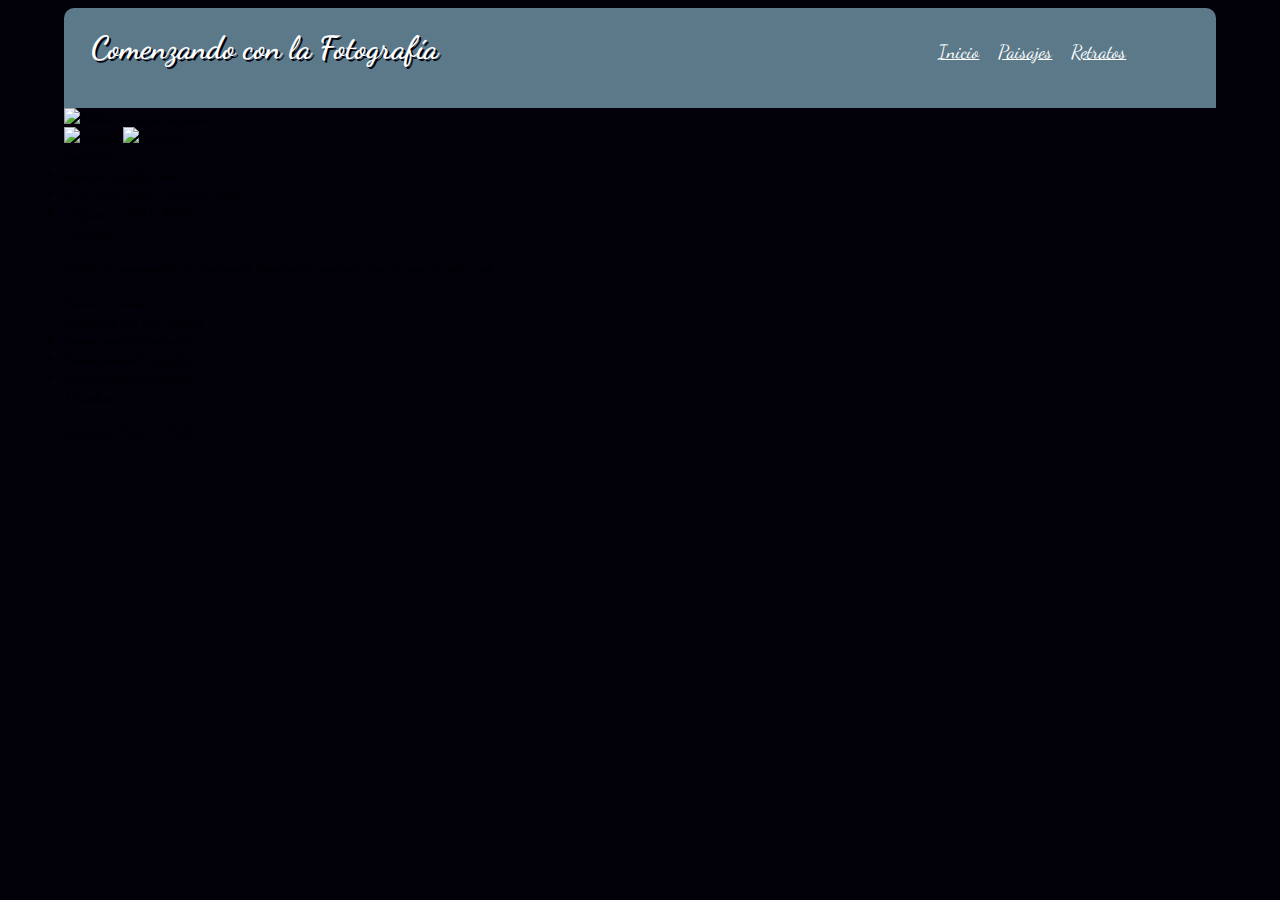
==== index.html @ ba5ee23f "Estructura y contenido sin estilos. Estilos en Header, solo falta sacar el subrayado del link actual" ====
<!DOCTYPE html>
<html>
  <head>
    <meta charset="utf-8">
    <meta name="viewport" content="width=device-width,initial-scale=1.0">
    <title>Web de Fotografía</title>
    <link rel="stylesheet" href="css/estilos.css">
    <link href="https://fonts.googleapis.com/css?family=Dancing+Script" rel="stylesheet">
  </head>
  <body>
    <header>
      <h1>Comenzando con la Fotografía</h1>
      <nav id="menu-principal">
        <a href="index.html">Inicio</a>
        <a href="html/paisajes.html">Paisajes</a>
        <a href="html/retratos.html">Retratos</a>
      </nav>
    </header>
    <section>
      <img src="imagenes/velero.jpg" alt="Velero en agua espejada">
    </section>
    <section>
      <img src="imagenes/paisaje.jpg" alt="Paisaje">
      <img src="imagenes/retrato.jpg" alt="Retrato">
    </section>
    <footer>
      <article class="pie">Contacto
        <li>info@fotografia.com</li>
        <li>9 de Julio 100 - Buenos Aires</li>
        <li>Teléfono: 5200-3486</li>
      </article>
      <article class="pie">Términos
        <p>Usted es responsable de cualquier honorario asociado con el uso de esta web</p>
      </article>
      <article class="pie">Redes Sociales
        <li>Comparte con tus amigos</li>
        <li>ComenzandoFotografia</li>
        <li>ComenzandoFotografia</li>
        <li>ComenzandoFotografia</li>
      </article>
      <article class="pie">Derechos
        <p>Carolina Padin © 2017</p>
      </article>
    </footer>
  </body>
</html>
---- css/estilos.css ----
body{
  font-family: "Dancing Script";
  background-color: #02010a;
  width: 90%;
  margin-left: 5%;
}
header{
  height: 100px;
  background-color: #5b7989;
  color: white;
  border-radius: 10px 10px 0px 0px;
  display: flex;
  flex-direction: row;
  flex-wrap: nowrap;
  padding-left: 1%;
}
header h1{
  text-shadow: 2px 2px #02010a;
  width: 75%;
  margin-left: 15px;
}
nav{
  margin-top: 32px;
  width: 25%;
  padding-right: 15px;
}
nav a{
  font-size: 1.2em;
  color: white;
  margin-left: 15px;
}
a:active{
  text-decoration:none;
}
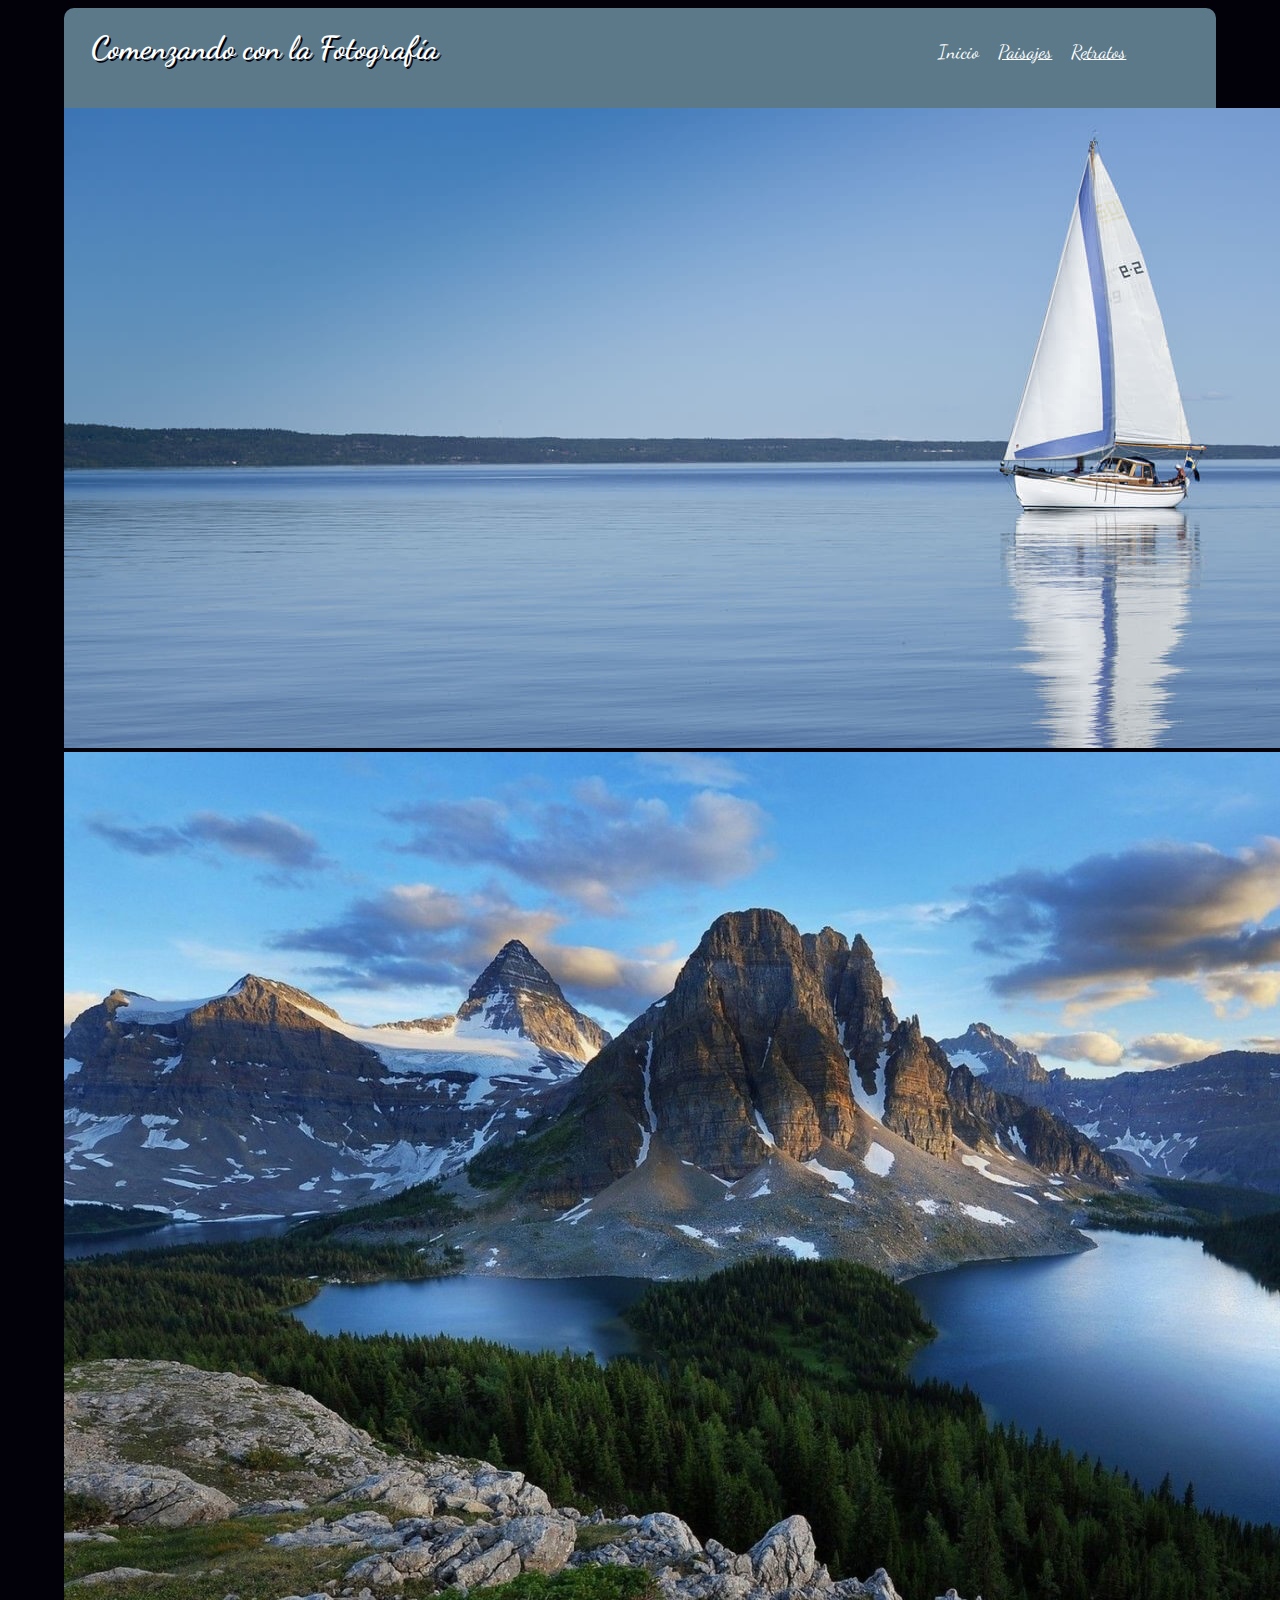
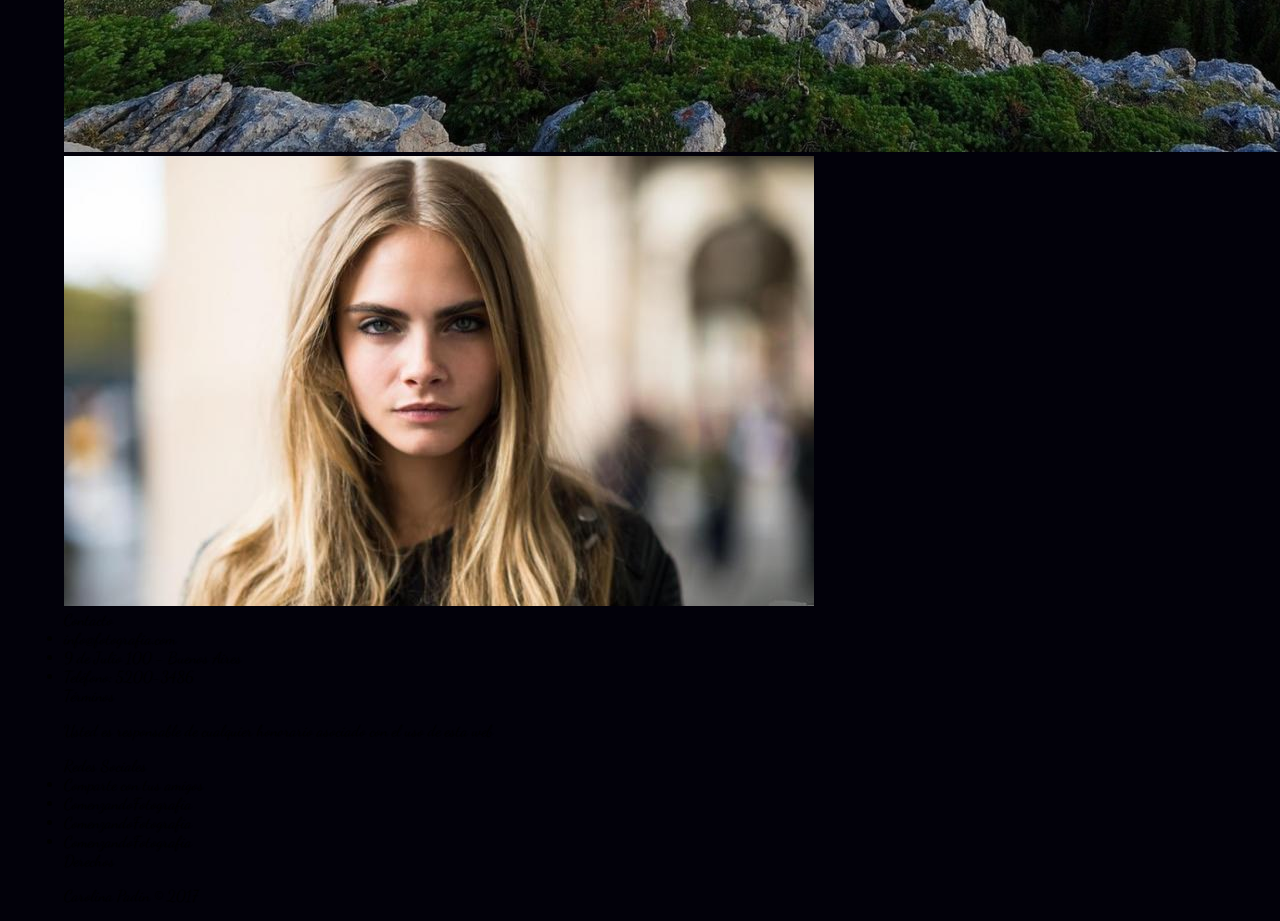
==== commit b73cb8c5: "Header completo" ====
--- a/index.html
+++ b/index.html
@@ -11,7 +11,7 @@
     <header>
       <h1>Comenzando con la Fotografía</h1>
       <nav id="menu-principal">
-        <a href="index.html">Inicio</a>
+        <a href="index.html" class="nosubrayado">Inicio</a>
         <a href="html/paisajes.html">Paisajes</a>
         <a href="html/retratos.html">Retratos</a>
       </nav>
--- a/css/estilos.css
+++ b/css/estilos.css
@@ -29,6 +29,6 @@
   color: white;
   margin-left: 15px;
 }
-a:active{
-  text-decoration:none;
+.nosubrayado{
+  text-decoration: none;
 }
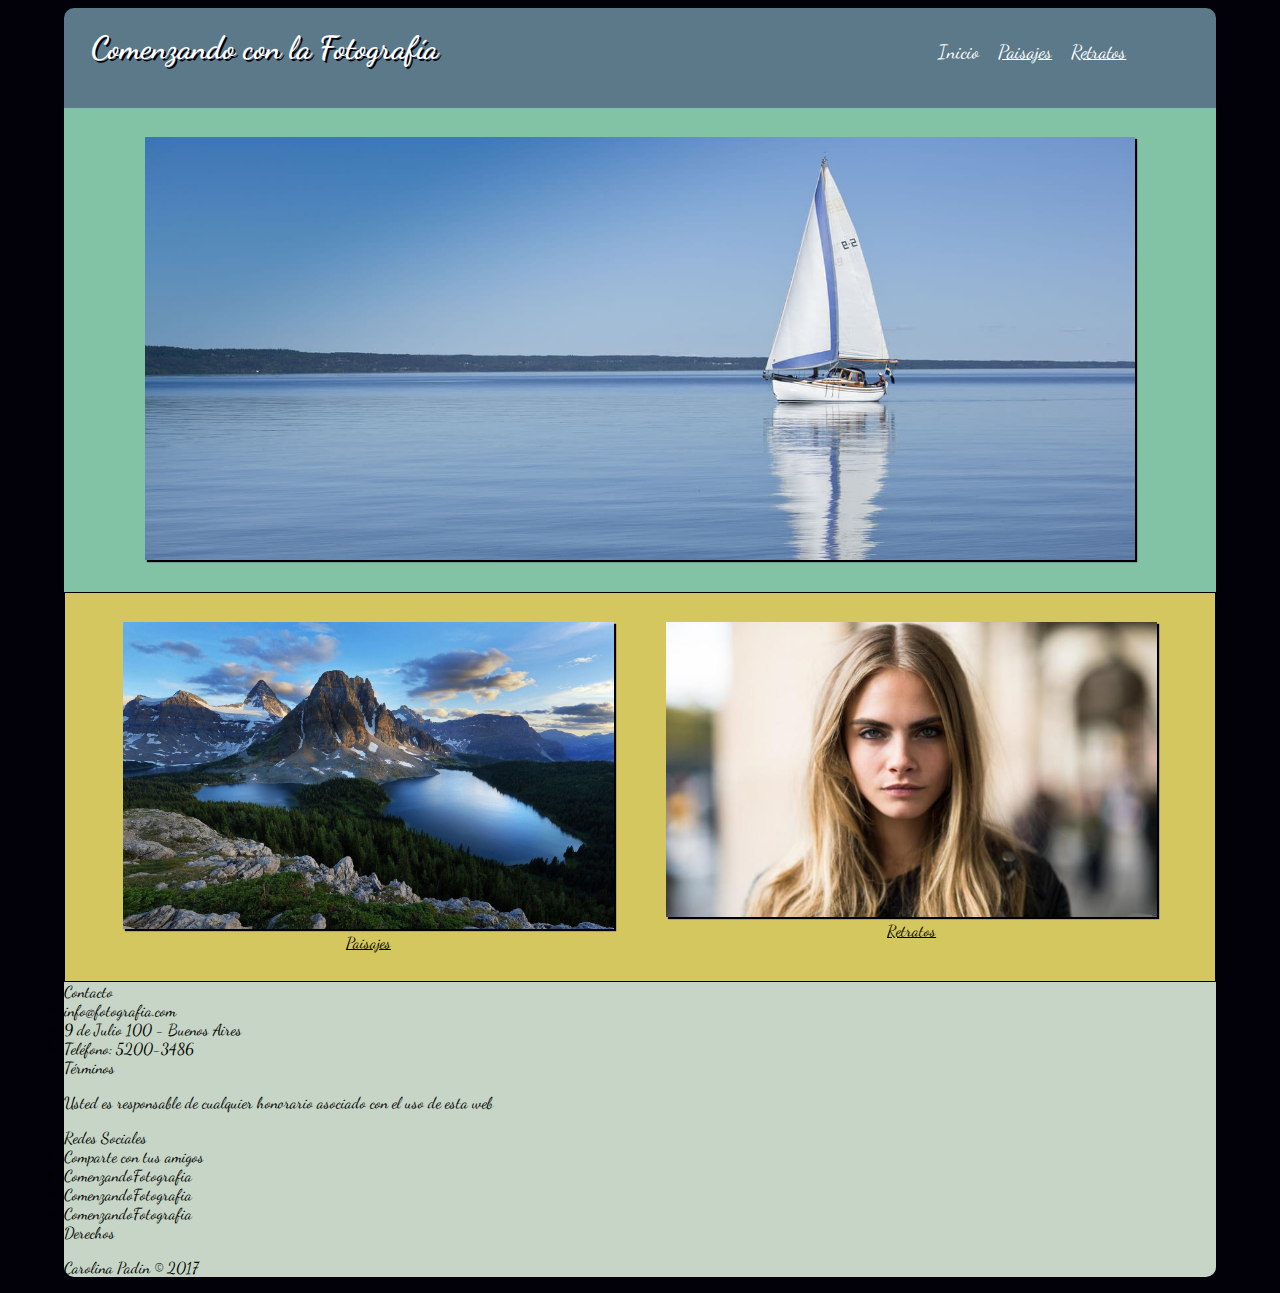
==== commit cbed0b92: "index: falta completar las animaciones y detalles del footer arreglos en paginas internas" ====
--- a/index.html
+++ b/index.html
@@ -16,31 +16,39 @@
         <a href="html/retratos.html">Retratos</a>
       </nav>
     </header>
-    <section>
-      <img src="imagenes/velero.jpg" alt="Velero en agua espejada">
+    <section id="imagencentral">
+      <div class="contenedor">
+        <img src="imagenes/velero.jpg" alt="Velero en agua espejada" id="velero">
+      </div>
     </section>
-    <section>
-      <img src="imagenes/paisaje.jpg" alt="Paisaje">
-      <img src="imagenes/retrato.jpg" alt="Retrato">
+    <section id="imagensecundaria">
+      <div class="paisajes">
+        <a href="html/paisajes.html"><img src="imagenes/paisaje.jpg" alt="Paisajes"></a>
+        <figcaption>Paisajes</figcaption>
+      </div>
+      <div class="retratos">
+        <a href="html/retratos.html"><img src="imagenes/retrato.jpg" alt="Retratos"></a>
+        <figcaption>Retratos</figcaption>
+      </div>
     </section>
     <footer>
-      <article class="pie">Contacto
+      <div class="contacto">Contacto
         <li>info@fotografia.com</li>
         <li>9 de Julio 100 - Buenos Aires</li>
         <li>Teléfono: 5200-3486</li>
-      </article>
-      <article class="pie">Términos
+      </div>
+      <div class="terminos">Términos
         <p>Usted es responsable de cualquier honorario asociado con el uso de esta web</p>
-      </article>
-      <article class="pie">Redes Sociales
+      </div>
+      <div class="redes">Redes Sociales
         <li>Comparte con tus amigos</li>
         <li>ComenzandoFotografia</li>
         <li>ComenzandoFotografia</li>
         <li>ComenzandoFotografia</li>
-      </article>
-      <article class="pie">Derechos
+      </div>
+      <div class="derechos">Derechos
         <p>Carolina Padin © 2017</p>
-      </article>
+      </div>
     </footer>
   </body>
 </html>
--- a/css/estilos.css
+++ b/css/estilos.css
@@ -32,3 +32,49 @@
 .nosubrayado{
   text-decoration: none;
 }
+#velero{
+  width: 100%;
+  box-shadow: 2px 2px 1px #02010a;
+  -webkit-box-shadow: 2px 2px 1px #02010a;
+}
+div.contenedor{
+  width: 86%;
+  padding: 2.5% 7% 2.5% 7%;
+  background-color: #82c3a6;
+}
+#imagensecundaria{
+  background-color: #d5c75f;
+  border: 1px solid black;
+  display: flex;
+  flex-flow: row;
+  padding: 2.5% 5% 2.5% 5%;
+}
+div.paisajes{
+  width: 50%;
+  margin-right: 2.5%;
+}
+div.retratos{
+  width: 50%;
+  margin-left: 2.5%;
+}
+figcaption{
+  text-align: center;
+  text-decoration: underline;
+}
+a>img{
+  width: 100%;
+  box-shadow: 2px 2px 1px #02010a;
+  }
+.paisajes img:hover{
+  transform: rotate(10deg);
+  transform:
+  transition: 1s;
+  agrega color de sombra #82c3a6 y borde 2px
+}
+
+
+footer{
+  clear: both;
+  border-radius: 0px 0px 10px 10px;
+  background-color: #C6d5c5;
+}
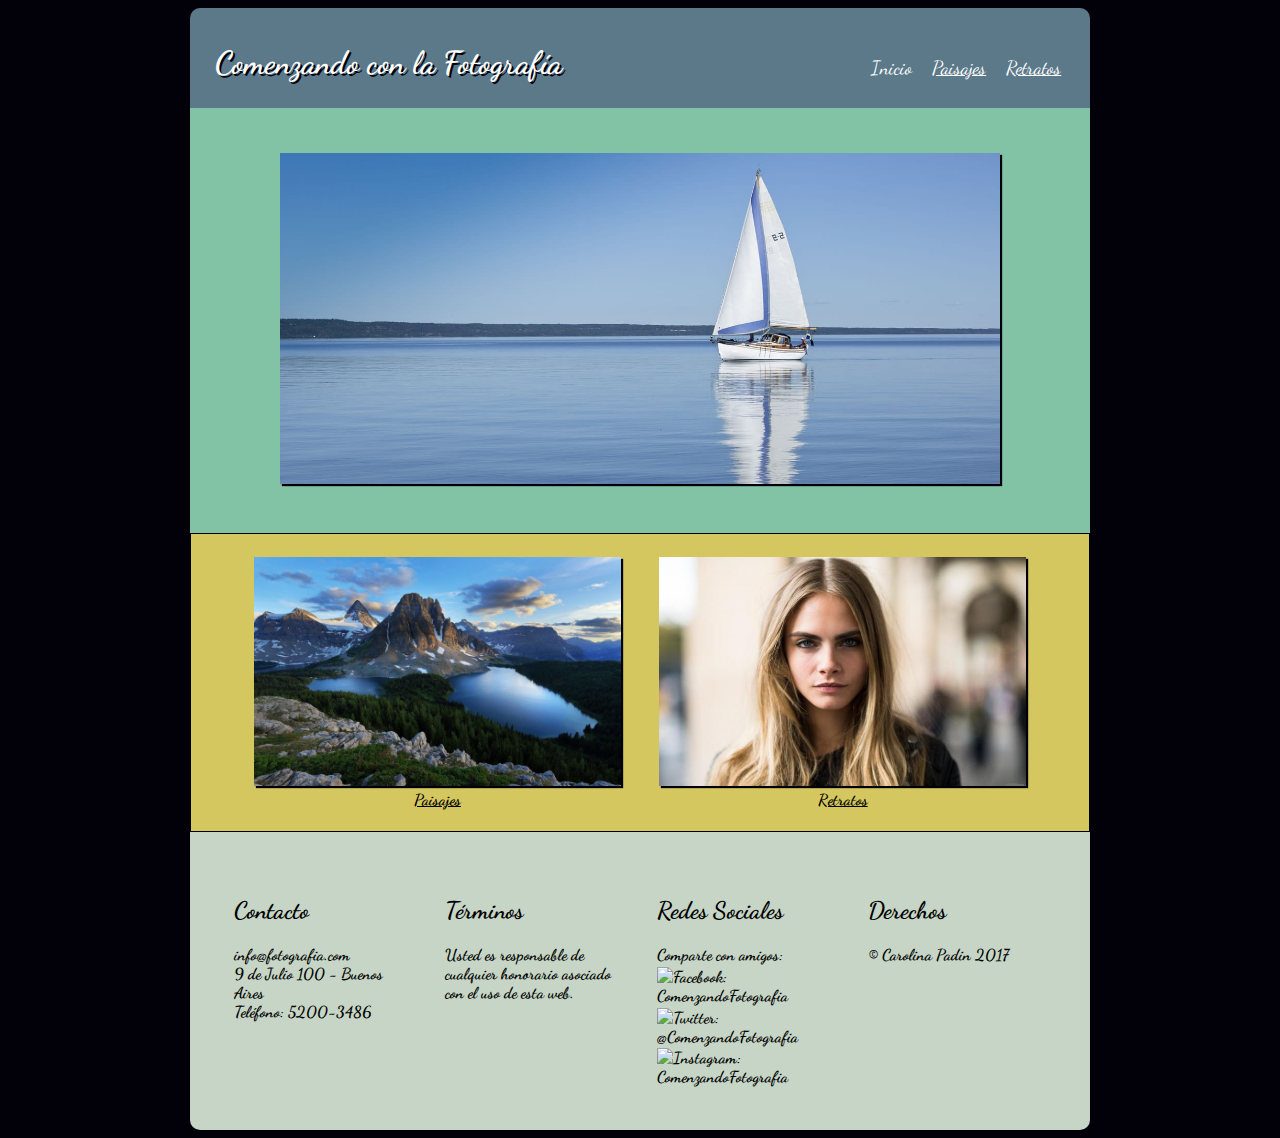
==== commit 94161589: "version movil y desktop completas en index. Falta hacer las paginas internas" ====
--- a/index.html
+++ b/index.html
@@ -8,47 +8,53 @@
     <link href="https://fonts.googleapis.com/css?family=Dancing+Script" rel="stylesheet">
   </head>
   <body>
-    <header>
-      <h1>Comenzando con la Fotografía</h1>
-      <nav id="menu-principal">
-        <a href="index.html" class="nosubrayado">Inicio</a>
-        <a href="html/paisajes.html">Paisajes</a>
-        <a href="html/retratos.html">Retratos</a>
-      </nav>
-    </header>
-    <section id="imagencentral">
-      <div class="contenedor">
-        <img src="imagenes/velero.jpg" alt="Velero en agua espejada" id="velero">
-      </div>
-    </section>
-    <section id="imagensecundaria">
-      <div class="paisajes">
-        <a href="html/paisajes.html"><img src="imagenes/paisaje.jpg" alt="Paisajes"></a>
-        <figcaption>Paisajes</figcaption>
-      </div>
-      <div class="retratos">
-        <a href="html/retratos.html"><img src="imagenes/retrato.jpg" alt="Retratos"></a>
-        <figcaption>Retratos</figcaption>
-      </div>
-    </section>
-    <footer>
-      <div class="contacto">Contacto
-        <li>info@fotografia.com</li>
-        <li>9 de Julio 100 - Buenos Aires</li>
-        <li>Teléfono: 5200-3486</li>
-      </div>
-      <div class="terminos">Términos
-        <p>Usted es responsable de cualquier honorario asociado con el uso de esta web</p>
-      </div>
-      <div class="redes">Redes Sociales
-        <li>Comparte con tus amigos</li>
-        <li>ComenzandoFotografia</li>
-        <li>ComenzandoFotografia</li>
-        <li>ComenzandoFotografia</li>
-      </div>
-      <div class="derechos">Derechos
-        <p>Carolina Padin © 2017</p>
-      </div>
-    </footer>
+    <div class="contenido">
+      <header>
+        <h1>Comenzando con la Fotografía</h1>
+        <nav id="menu-principal">
+          <a href="index.html" class="nosubrayado">Inicio</a>
+          <a href="html/paisajes.html">Paisajes</a>
+          <a href="html/retratos.html">Retratos</a>
+        </nav>
+      </header>
+      <section id="imagencentral">
+        <div class="velero">
+          <img src="imagenes/velero.jpg" alt="Velero en agua espejada">
+        </div>
+      </section>
+      <section id="imagensecundaria">
+        <div class="paisajes">
+          <a href="html/paisajes.html"><img src="imagenes/paisaje.jpg" alt="Paisajes"></a>
+          <figcaption>Paisajes</figcaption>
+        </div>
+        <div class="retratos">
+          <a href="html/retratos.html"><img src="imagenes/retrato.jpg" alt="Retratos"></a>
+          <figcaption>Retratos</figcaption>
+        </div>
+      </section>
+      <footer>
+        <div>
+          <h2>Contacto</h2>
+          info@fotografia.com</br>
+          9 de Julio 100 - Buenos Aires</br>
+          Teléfono: 5200-3486</br>
+        </div>
+        <div>
+          <h2>Términos</h2>
+          Usted es responsable de cualquier honorario asociado con el uso de esta web.
+        </div>
+        <div>
+          <h2>Redes Sociales</h2>
+          Comparte con amigos:</br>
+          <img src="logos/facebook.png" alt="Facebook:">ComenzandoFotografia</br>
+          <img src="logos/twitter.png" alt="Twitter:">@ComenzandoFotografia</br>
+          <img src="logos/instagram.png" alt="Instagram:">ComenzandoFotografia</br>
+        </div>
+        <div>
+          <h2>Derechos</h2>
+          © Carolina Padin 2017</br>
+        </div>
+      </footer>
+    </div>
   </body>
 </html>
--- a/css/estilos.css
+++ b/css/estilos.css
@@ -1,80 +1,155 @@
 body{
   font-family: "Dancing Script";
   background-color: #02010a;
-  width: 90%;
-  margin-left: 5%;
+  margin-left: 4px;
+  margin-right: 4px;
+}
+@-webkit-keyframes slidein{
+ 0%{
+  margin-top: 150%;
+ }
+ 60%{
+    margin-top: -5%;
+ }
+ 100%{
+   margin-top: 0%;
+ }
 }
 header{
-  height: 100px;
+  height: 130px;
   background-color: #5b7989;
   color: white;
   border-radius: 10px 10px 0px 0px;
-  display: flex;
-  flex-direction: row;
-  flex-wrap: nowrap;
-  padding-left: 1%;
-}
-header h1{
-  text-shadow: 2px 2px #02010a;
-  width: 75%;
-  margin-left: 15px;
-}
-nav{
-  margin-top: 32px;
-  width: 25%;
-  padding-right: 15px;
+  animation-duration: 1s;
+  animation-name: slidein;
 }
 nav a{
-  font-size: 1.2em;
   color: white;
   margin-left: 15px;
 }
 .nosubrayado{
   text-decoration: none;
 }
-#velero{
+img{
   width: 100%;
   box-shadow: 2px 2px 1px #02010a;
   -webkit-box-shadow: 2px 2px 1px #02010a;
 }
-div.contenedor{
-  width: 86%;
-  padding: 2.5% 7% 2.5% 7%;
+div.velero{
+  width: 80%;
+  padding: 5% 10% 5% 10%;
   background-color: #82c3a6;
 }
 #imagensecundaria{
   background-color: #d5c75f;
   border: 1px solid black;
-  display: flex;
-  flex-flow: row;
-  padding: 2.5% 5% 2.5% 5%;
-}
-div.paisajes{
-  width: 50%;
-  margin-right: 2.5%;
-}
-div.retratos{
-  width: 50%;
-  margin-left: 2.5%;
-}
+  padding: 2.5% 7% 2.5% 7%;
+  }
 figcaption{
   text-align: center;
+  font-weight: bold;
   text-decoration: underline;
 }
-a>img{
-  width: 100%;
-  box-shadow: 2px 2px 1px #02010a;
-  }
 .paisajes img:hover{
-  transform: rotate(10deg);
-  transform:
+  -webkit-transform: rotate(10deg);
+  transform: rotate(10deg), ;
   transition: 1s;
-  agrega color de sombra #82c3a6 y borde 2px
+  -webkit-box-shadow: 2px 2px 1px #82c3a6;
+  box-shadow: 4px 4px 1px #82c3a6;
+  border: 2px solid #82c3a6;
 }
-
-
+.retratos img:hover{
+  -webkit-transform: translate(20px,-5px);
+  transform: translate(20px,-5px);
+  transition: 1s;
+  -webkit-box-shadow: 2px 2px 1px #82c3a6;
+  box-shadow: 4px 4px 1px #82c3a6;
+  border: 2px solid #82c3a6;
+}
 footer{
   clear: both;
   border-radius: 0px 0px 10px 10px;
   background-color: #C6d5c5;
+  padding: 3%;
 }
+footer div{
+  padding: 2%;
+  font-weight: bold;
+}
+footer img{
+  width: 12%;
+  vertical-align: middle;
+  box-shadow: none;
+  -webkit-box-shadow: none;
+}
+@media (max-width: 639px){
+  .contenido{
+    width: 100%;
+  }
+  header{
+      padding: 5px;
+  }
+  h1{
+    font-size: 1.7em;
+    text-align: center;
+    text-shadow: 2px 2px #02010a;
+    }
+  nav{
+    font-size: 1.1em;
+    text-align: center;
+    text-shadow: 2px 2px #02010a;
+  }
+  div.paisajes{
+    padding: 2.5%;
+    margin-bottom: 4%;
+  }
+  div.retratos{
+    padding: 2.5%;
+    margin-bottom: 4%;
+  }
+}
+@media (min-width: 640px) {
+  .contenido{
+    width: 900px;
+    margin-left: auto;
+    margin-right: auto;
+  }
+  header{
+    height: 100px;
+    display: flex;
+    flex-direction: row;
+    flex-wrap: nowrap;
+  }
+  h1{
+    text-shadow: 2px 2px #02010a;
+    width: 75%;
+    padding: 15px;
+    margin-left: 10px;
+  }
+  nav{
+    font-size: 1.2em;
+    margin-top: 48px;
+    width: 25%;
+    padding-right: 25px;
+  }
+  #imagensecundaria{
+    display: flex;
+    flex-direction: row;
+  }
+  div.paisajes{
+    width: 50%;
+    margin-right: 2.5%;
+  }
+  div.retratos{
+    width: 50%;
+    margin-left: 2.5%;
+  }
+  footer{
+    display: flex;
+    flex-direction: row;
+    flex-wrap: nowrap;
+  }
+  footer div{
+    width: 25%;
+ }
+}
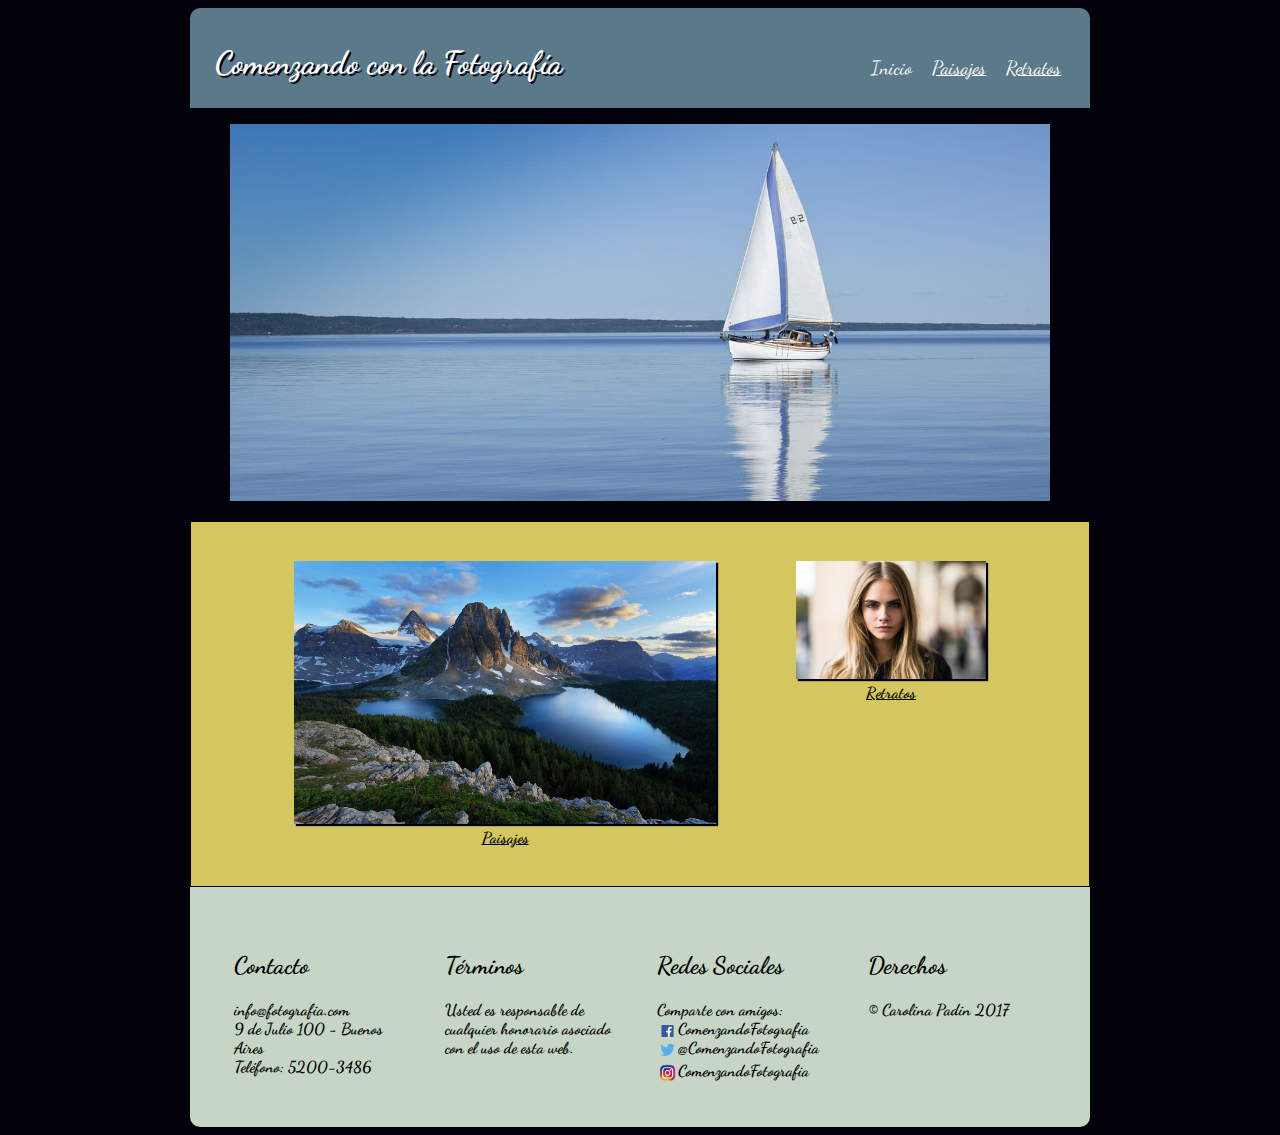
==== commit bf7cb63f: "puse imagenes dentro de figure" ====
--- a/index.html
+++ b/index.html
@@ -18,19 +18,19 @@
         </nav>
       </header>
       <section id="imagencentral">
-        <div class="velero">
+        <figure class="velero">
           <img src="imagenes/velero.jpg" alt="Velero en agua espejada">
-        </div>
+        </figure>
       </section>
       <section id="imagensecundaria">
-        <div class="paisajes">
+        <figure class="paisajes">
           <a href="html/paisajes.html"><img src="imagenes/paisaje.jpg" alt="Paisajes"></a>
           <figcaption>Paisajes</figcaption>
-        </div>
-        <div class="retratos">
+        </figure>
+        <figure class="retratos">
           <a href="html/retratos.html"><img src="imagenes/retrato.jpg" alt="Retratos"></a>
           <figcaption>Retratos</figcaption>
-        </div>
+        </figure>
       </section>
       <footer>
         <div>
--- a/css/estilos.css
+++ b/css/estilos.css
@@ -82,7 +82,7 @@
   box-shadow: none;
   -webkit-box-shadow: none;
 }
-@media (max-width: 639px){
+@media (max-width: 899px){
   .contenido{
     width: 100%;
   }
@@ -108,7 +108,7 @@
     margin-bottom: 4%;
   }
 }
-@media (min-width: 640px) {
+@media (min-width: 900px) {
   .contenido{
     width: 900px;
     margin-left: auto;
